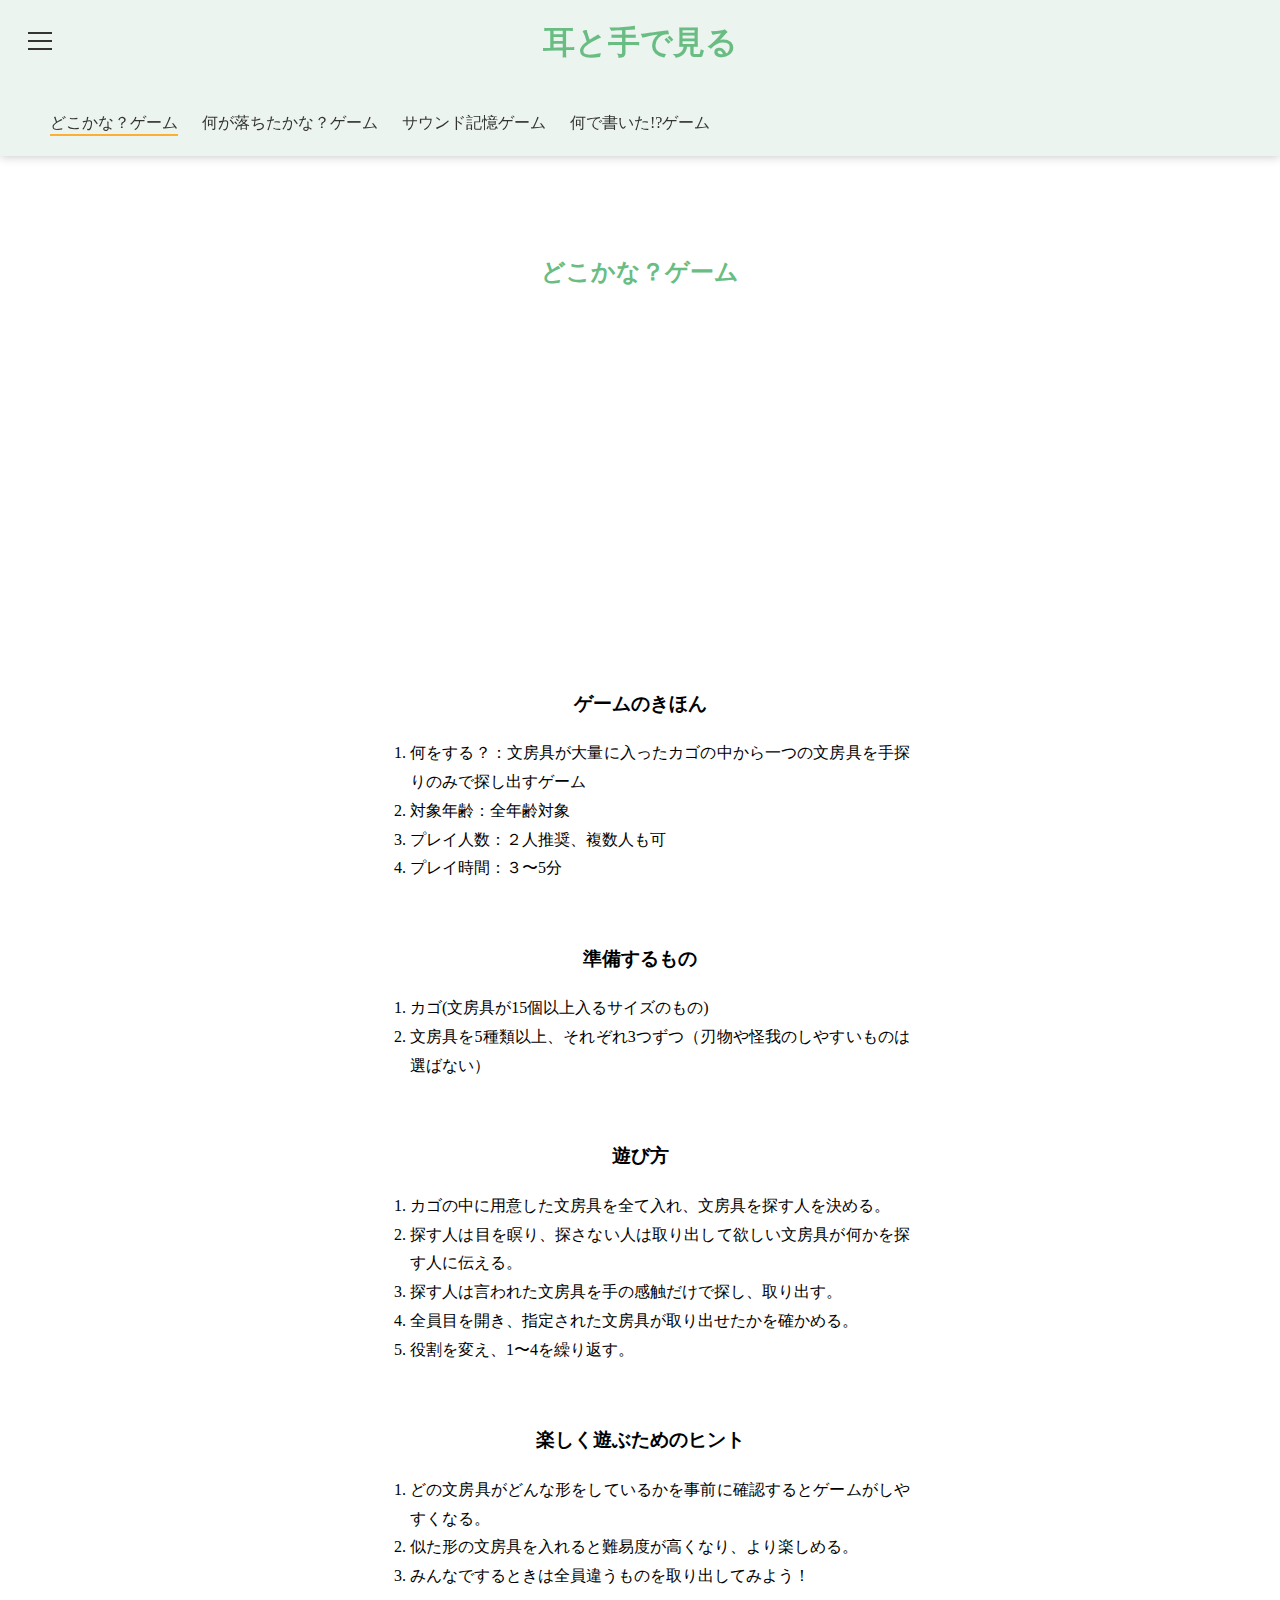
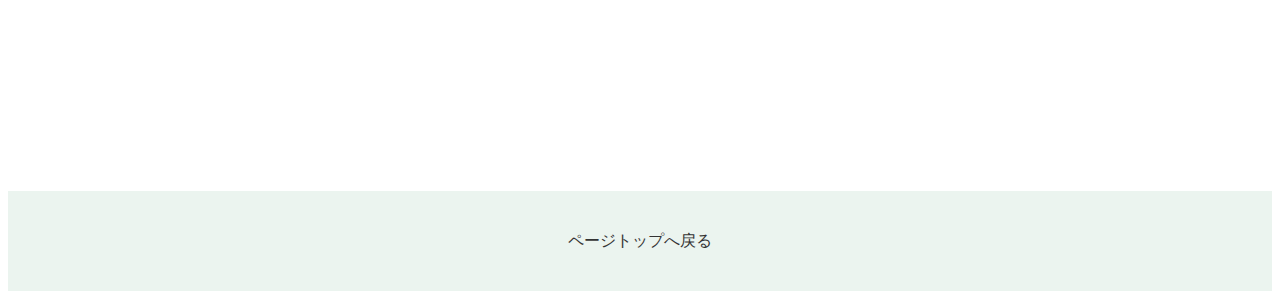
==== game.html @ d455e2dc "Add files via upload" ====
<!DOCTYPE html>
<html lang="ja">
 <head>
     <meta charset="UTF-8">
     <title>耳と手で見る</title>
     <meta name="description" content="手と耳を使った、視覚障害を学ぶツールのデザイン">
     <meta name="viewport" content="width=device-width, initial-scale=1.0">
     <link href="common.css" rel="stylesheet">
     <link rel="stylesheet" href="style.css">
 </head>


 <body class="page">
    <header>
    <h1><a href="index.html">耳と手で見る</a></h1>

    <input type="checkbox" id="navBtn">  
    <label for="navBtn" class="open"><span></span></label>

    <nav>
      <ul>
         <li><a href="index.html">ホーム</a></li>
         <li><a href="game.html">ゲームの紹介</a>
            <ul>
               <li><a href="game.html" class="btn2">どこかな？ゲーム</a></li>
               <li><a href="game2.html" class="btn4">何が落ちたかな？ゲーム</a></li>
               <li><a href="game3.html" class="btn4">サウンド記憶ゲーム</a></li>
               <li><a href="game4.html" class="btn4">何で書いた!?ゲーム</a></li>
             </ul>
         </li>

         <li><a href="result.html">活動の成果</a></li>
      </ul>
   </nav>
   
   <div id="menulist">
      <ul>
         <li><a href="game.html" class="btn2">どこかな？ゲーム</a></li>
         <li><a href="game2.html" class="btn4">何が落ちたかな？ゲーム</a></li>
         <li><a href="game3.html" class="btn4">サウンド記憶ゲーム</a></li>
         <li><a href="game4.html" class="btn4">何で書いた!?ゲーム</a></li>
      </ul>
   </div>
    </header>

    <section class="maintext">
    <!-- どこかなゲームの紹介 -->
    <main>
       <h2 id="game1">どこかな？ゲーム</h2>

       <iframe width="560" height="315" src="https://www.youtube.com/embed/27d-cBH_ncU?si=sVjzHrTDrNC8rzGU" 
       title="YouTube video player" frameborder="0" allow="accelerometer; autoplay; clipboard-write; encrypted-media; gyroscope; picture-in-picture; web-share" 
       referrerpolicy="strict-origin-when-cross-origin" allowfullscreen>
      </iframe>

       <h3>ゲームのきほん</h3>
       <div id="gamelist">
         <ol class="gamelist1">
            <li>何をする？：文房具が大量に入ったカゴの中から一つの文房具を手探りのみで探し出すゲーム</li>
            <li>対象年齢：全年齢対象</li>
            <li>プレイ人数：２人推奨、複数人も可</li>
            <li>プレイ時間：３〜5分</li>
         </ol>

       <h3>準備するもの</h3>
         <ol class="gamelist1">
            <li>カゴ(文房具が15個以上入るサイズのもの)</li>
            <li>文房具を5種類以上、それぞれ3つずつ（刃物や怪我のしやすいものは選ばない）</li>
         </ol>

       <h3>遊び方</h3>
         <ol class="gamelist1">
            <li>カゴの中に用意した文房具を全て入れ、文房具を探す人を決める。</li>
            <li>探す人は目を瞑り、探さない人は取り出して欲しい文房具が何かを探す人に伝える。</li>
            <li>探す人は言われた文房具を手の感触だけで探し、取り出す。</li>
            <li>全員目を開き、指定された文房具が取り出せたかを確かめる。</li>
            <li>役割を変え、1〜4を繰り返す。</li>
         </ol>

       <h3>楽しく遊ぶためのヒント</h3>
         <ol class="gamelist1">
            <li>どの文房具がどんな形をしているかを事前に確認するとゲームがしやすくなる。</li>
            <li>似た形の文房具を入れると難易度が高くなり、より楽しめる。</li>
            <li>みんなでするときは全員違うものを取り出してみよう！</li>
         </ol>
        </div>

        
    </main>
   </section>



   <footer>
      <div><a href="#">ページトップへ戻る</a></div>
   </footer>

 </body>
</html>
---- style.css ----
@charset "UTF-8";

body{
    /* background-color: #EBF4EF; */
    background-color: #FFFFFF;
    font-size: 100%;
}

a{
    color: #333333;
    text-decoration: none;
}



/* ヘッダー */
header{
    position: fixed;
    width: 100%;
    top: 0;
    left: 0;
    background-color: #EBF4EF;
    box-shadow: 0px 0px 10px 0px rgba(0, 0, 0, 0.25);
}



/* フッター */
footer{
    width: 100%;
    height: 100px;
    background-color: #EBF4EF;
    margin-top: 200px;
}

footer div{
    margin: 0%;
    color: #333333;
    line-height: 100px;
    text-align: center;
}


/* タイトル、見出しの設定*/
main{
    margin-top: 200px;
    line-height: 1.8;
}

.home main {
    margin-top: 100px;
}

main p{
    line-height: 2.0;
    text-align: justify; 
}

h1,h1 a{
    color: #69BD83;
    font-family:"游ゴシック",sans-serif;
    text-align: center;
}

h2 {
    color: #69BD83;
    font-family:"游ゴシック",sans-serif;
    text-align: center;
    padding-top: 150px; /* headerの高さ */
    margin-top: -100px;
}

h3{
    padding-top: 40px;
    text-align: center;
}

/* .wrapper{ */
    /* width: 550px;
    margin: 0 auto;
} */

.maintext{
    padding: 0px 40px;
}

/* ゲームの写真 */
.game-video{
    width: 550px;
    margin: 0 auto;
    display: flex;
    justify-content: center;
}

.game-video img{
    width: 45%;
    gap: 1em;
}




/* ホームページの紹介文 */
#introduction{
    text-align: center; 
}
.introduction1{
    text-align: left; margin-left: auto; margin-right: auto; max-width: 550px;
    text-align: justify;
}



/* ゲームページの本文 */
#gamelist{
    text-align: center; 
}
.gamelist1{
    text-align: left; margin-left: auto; margin-right: auto; max-width: 500px;
    text-align: justify;
}


/* 活動の成果のページの本文 */
#resulttext{
    text-align: center; 
}
.resulttext1{
    text-align: left; margin-left: auto; margin-right: auto; max-width: 550px;
    text-align: justify;
}



/* 動画 */
iframe{
    max-width: 100%;
    margin: auto;
    display: block;
}



/* 画像 */
img{
    max-width: 100%;
    margin: auto;
    display: block;
}



/* メニューバー機能 */
ul{
    overflow: hidden;
    list-style: none;
    margin: 0 auto;
    z-index: 20;
}

ul li{
    display: inline-block;
    padding: 26px 10px 20px 10px;
}

.btn4{
    text-transform: uppercase;
    text-align: center;
    position: relative;
    text-decoration: none;
    display: inline-block;
}

.btn4::before{
    content: '';
    position: absolute;
    bottom: -2px;
    left: 0%;
    width:100%;
    height: 2px;
    background: #F79428;
    display: block;
    transform-origin: right top;
    transform: scale(0, 1);
    transition: transform 0.4s cubic-bezier(1, 0, 0, 1)
}

.btn4:hover::before{
    transform-origin: left top;
    transform: scale(1, 1)
}

.btn2{
    text-transform: uppercase;
    text-align: center;
    position: relative;
    text-decoration: none;
    display:inline-block;
    border-bottom: 2px solid #FBB034;
}



/* 各ページに表示するメニューバー */
nav ul {
    list-style: none;
    padding-top: 3rem;
    padding-bottom: 1rem;
    /* text-align: center; */
}
  
nav ul li {
    display: block;
    margin: 0 10px;
    padding: 10px 0;
}

nav ul li ul{
    padding: 1rem;
}
  
nav ul li a {
    text-decoration: none;
    font-weight: bold;
    color: #FFFFFF;
}



/* ハンバーガーメニュー */
#wrap {
    display: flex;
    flex-direction: column;
    min-height: 100vh;
    overflow: hidden;
}

nav {
    /* display: none; */
    height: 100vh;
    width: 300px;
    position: absolute;
    top: 0;
    left:-300px;
    z-index: 50;
    background-color: rgba(0, 85, 46,.90);
    transition: transform .5s;
}
  
#navBtn:checked ~ nav {
    display: block;
    transform: translateX(300px);
}

#navBtn {
    display: none;
}
  
.open {
    cursor: pointer;
    position: absolute;
    top: 22px;
    left: 10px;
    display: block;
    z-index: 100;
    width: 60px;
    height: 40px;
    border-radius: 2px;
}



/*ハンバーガーボタン*/
.open::before,
.open::after {
  content: "";
}

.open span,
.open::before,
.open::after {
  content: "";
  position: absolute;
  top: 18px;
  left: 30%;
  width: 40%;
  border-bottom: 2px solid #333;
  transition: transform .5s;
}

.open::before {
  transform: translateY(-8px);
}

.open::after {
  transform: translateY(8px);
}



/*ハンバーガーボタンを閉じる*/
/* #navBtn:checked + .open {
  background: #555;
} */

#navBtn:checked + .open span {
  transform: scaleX(0);
}

#navBtn:checked + .open::before {
  transform: rotate(45deg);
}

#navBtn:checked + .open::after {
  transform: rotate(-45deg);
}



/* レスポンジブ対応 */
@media all and (max-width: 730px){
    #menulist{
        display:none;
    }


    

}
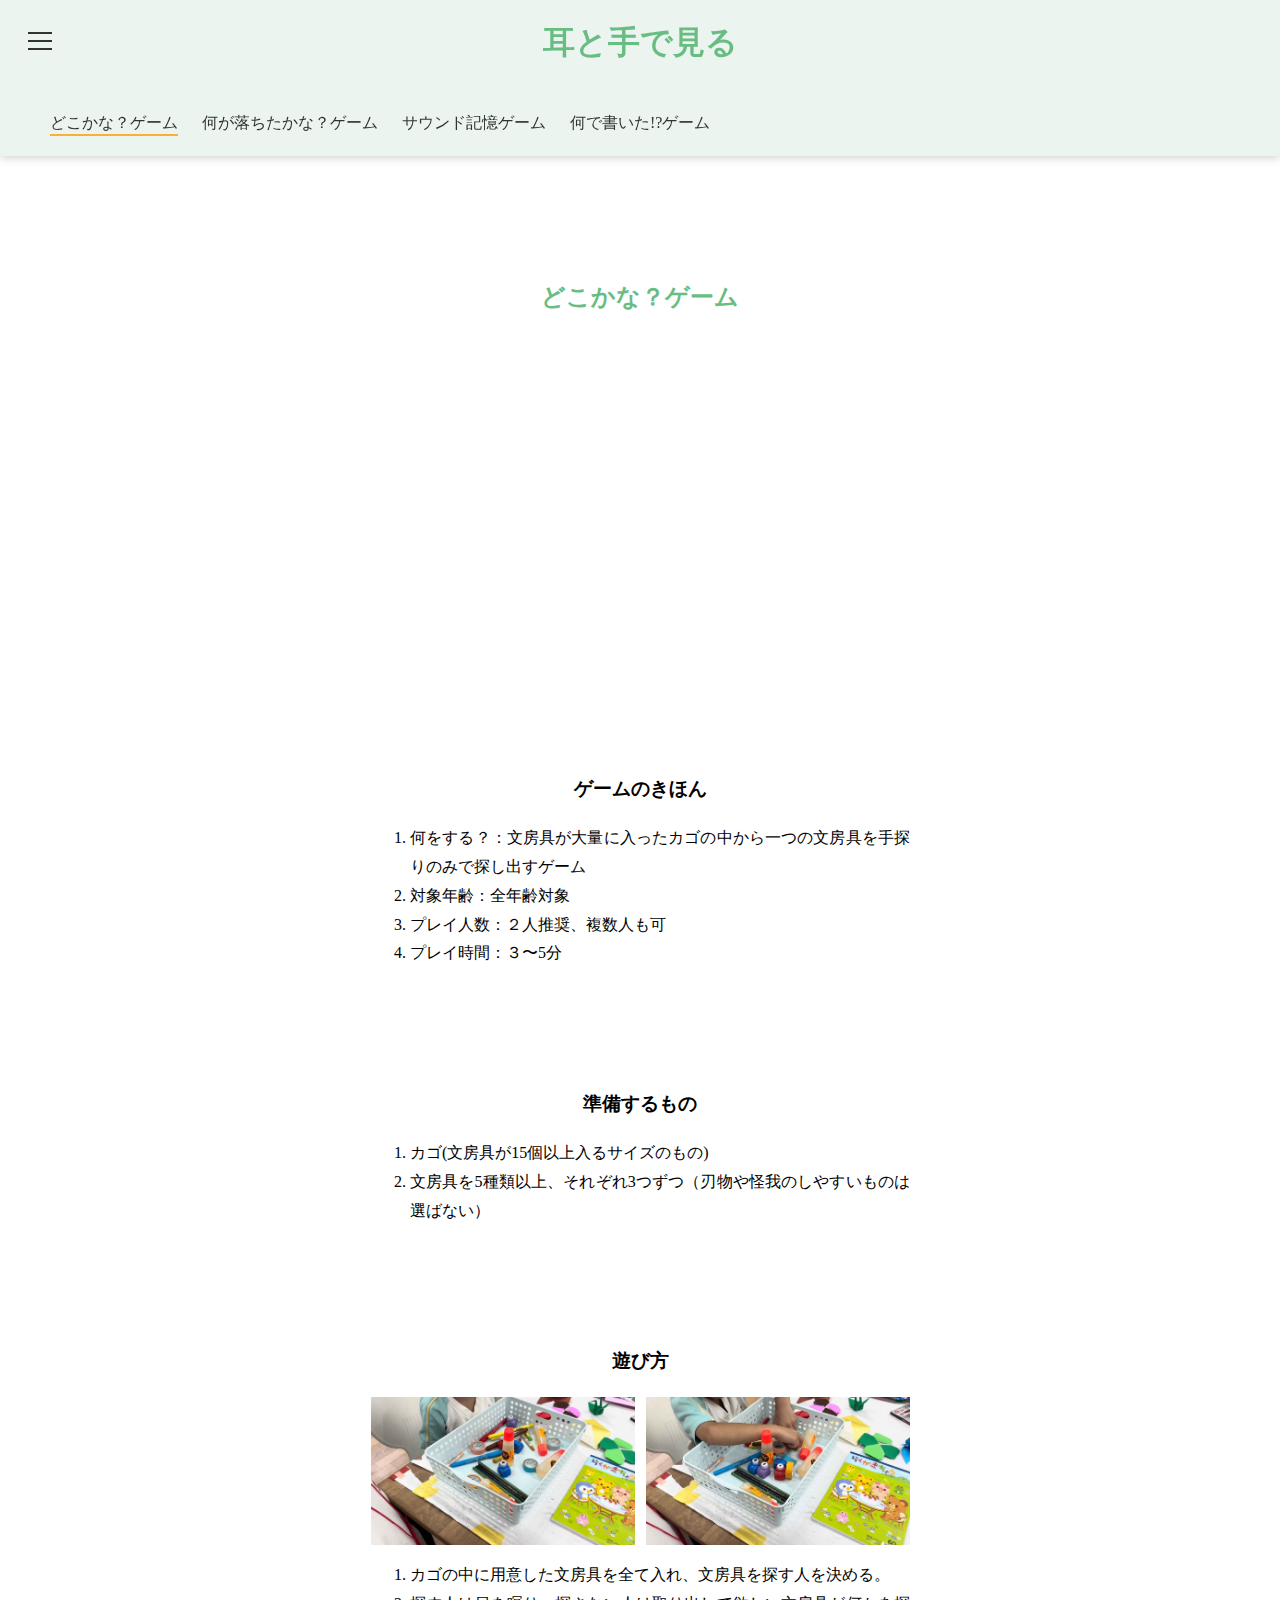
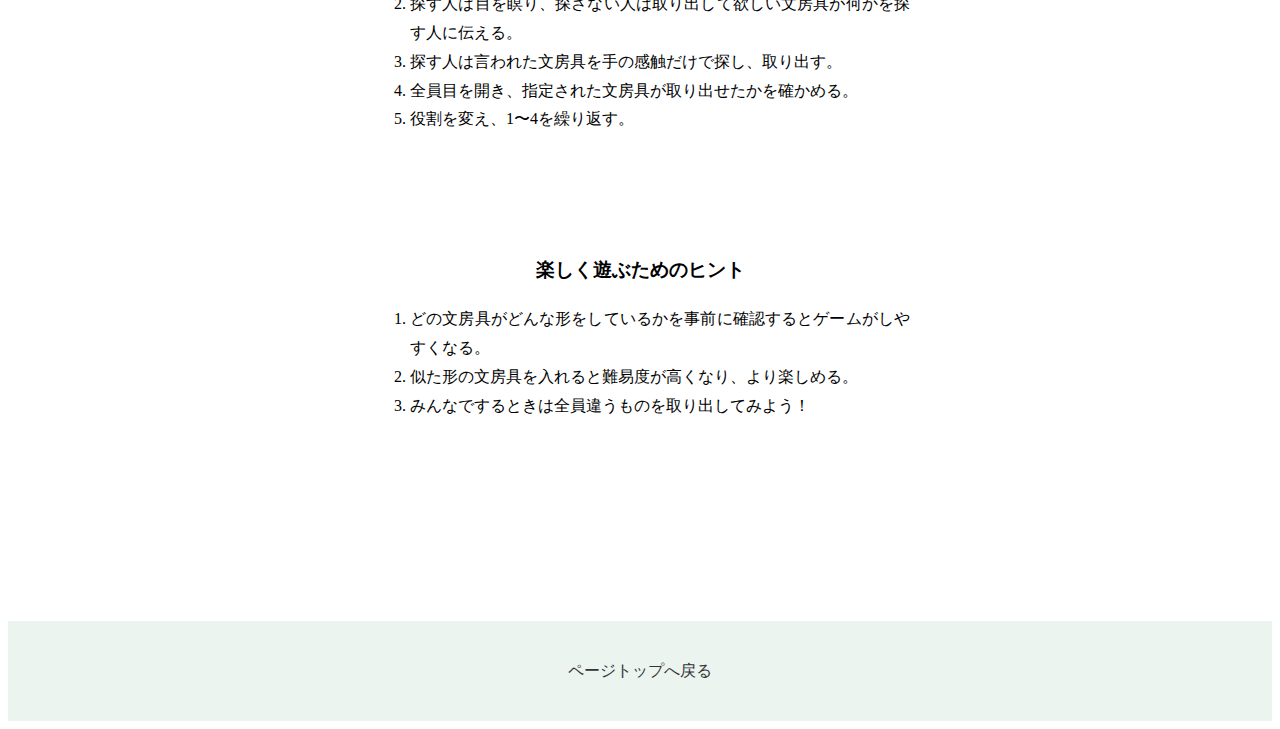
==== commit b0c073be: "Add files via upload" ====
--- a/game.html
+++ b/game.html
@@ -69,6 +69,11 @@
          </ol>
 
        <h3>遊び方</h3>
+       <div class="game-video">
+         <img src="image/game1_1.JPG" alt="手と耳を使ったゲームで子供たちが遊んでいる様子">
+         <img src="image/game1_2.JPG" alt="手と耳を使ったゲームで子供たちが遊んでいる様子">
+      </div>
+
          <ol class="gamelist1">
             <li>カゴの中に用意した文房具を全て入れ、文房具を探す人を決める。</li>
             <li>探す人は目を瞑り、探さない人は取り出して欲しい文房具が何かを探す人に伝える。</li>
--- a/style.css
+++ b/style.css
@@ -66,12 +66,12 @@
     color: #69BD83;
     font-family:"游ゴシック",sans-serif;
     text-align: center;
-    padding-top: 150px; /* headerの高さ */
+    padding-top: 175px; /* headerの高さ */
     margin-top: -100px;
 }
 
 h3{
-    padding-top: 40px;
+    padding-top: 100px;
     text-align: center;
 }
 
@@ -93,7 +93,7 @@
 }
 
 .game-video img{
-    width: 45%;
+    width: 48%;
     gap: 1em;
 }
 
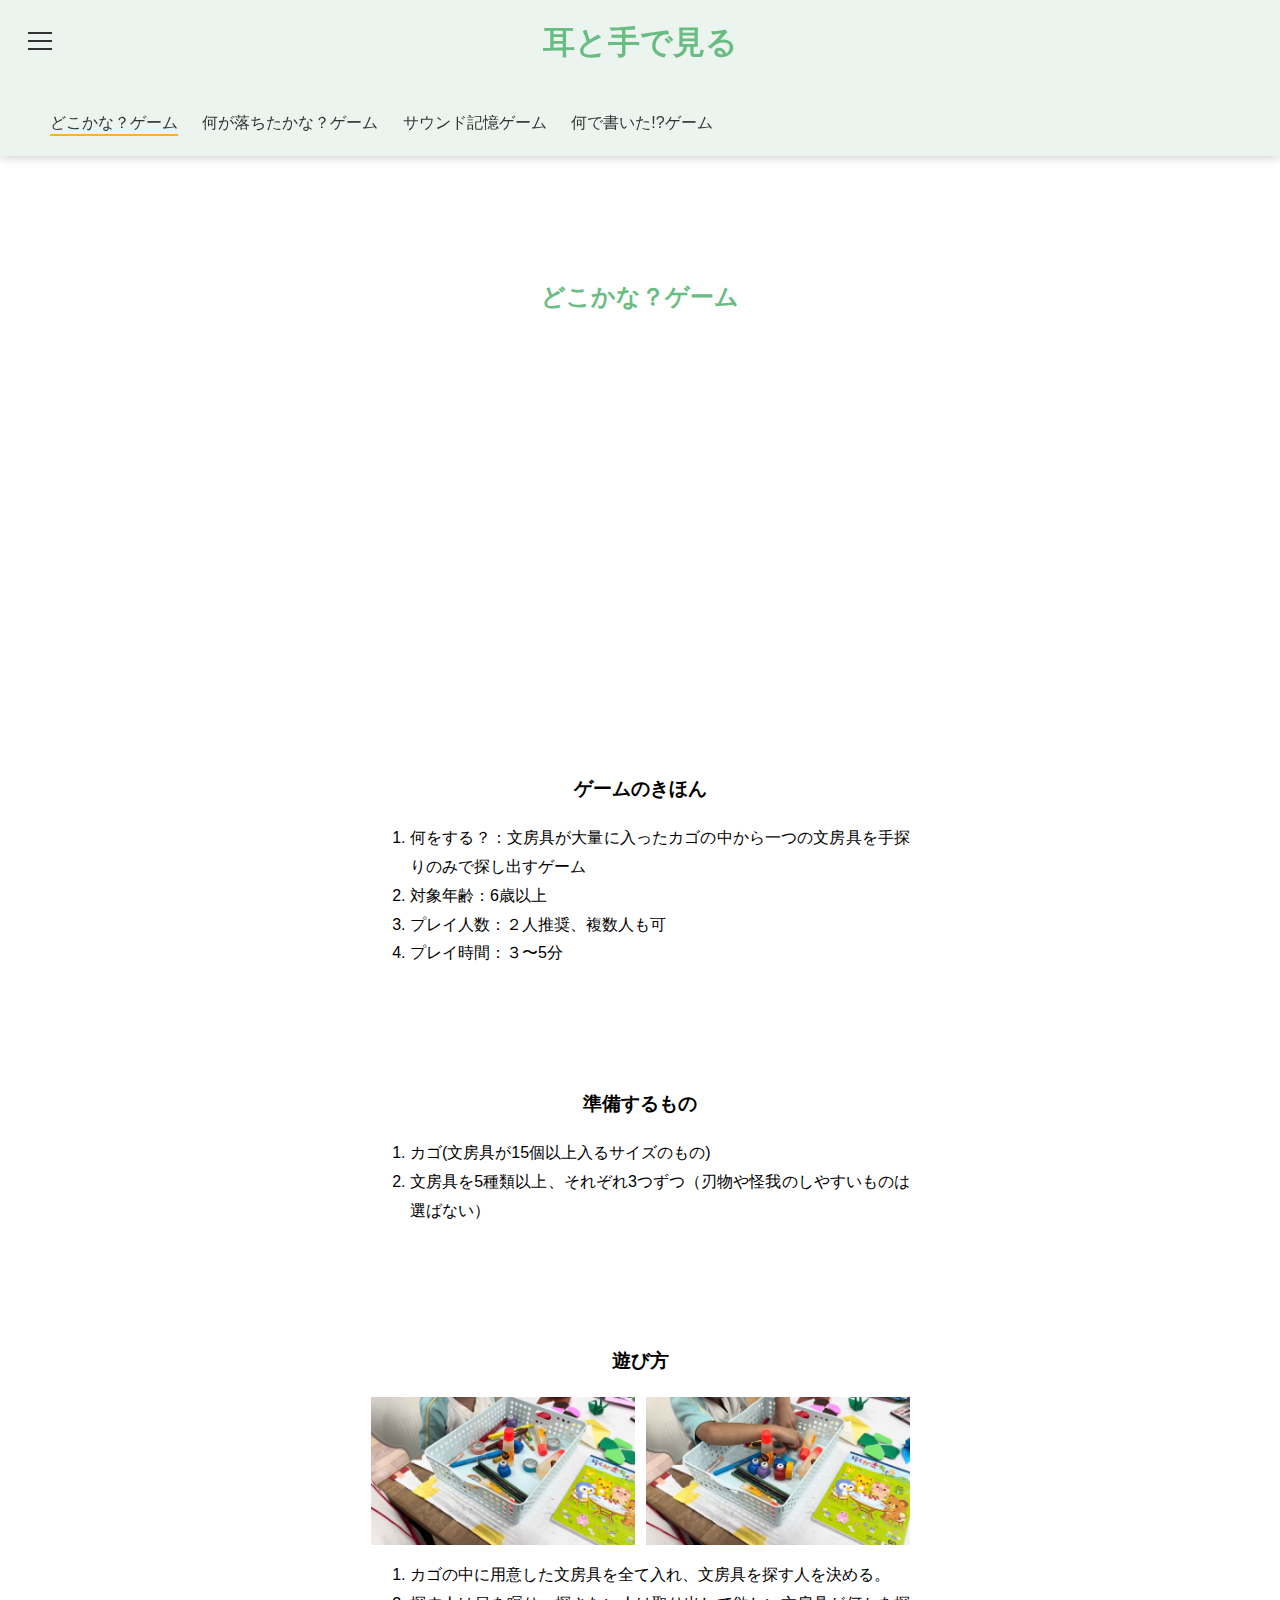
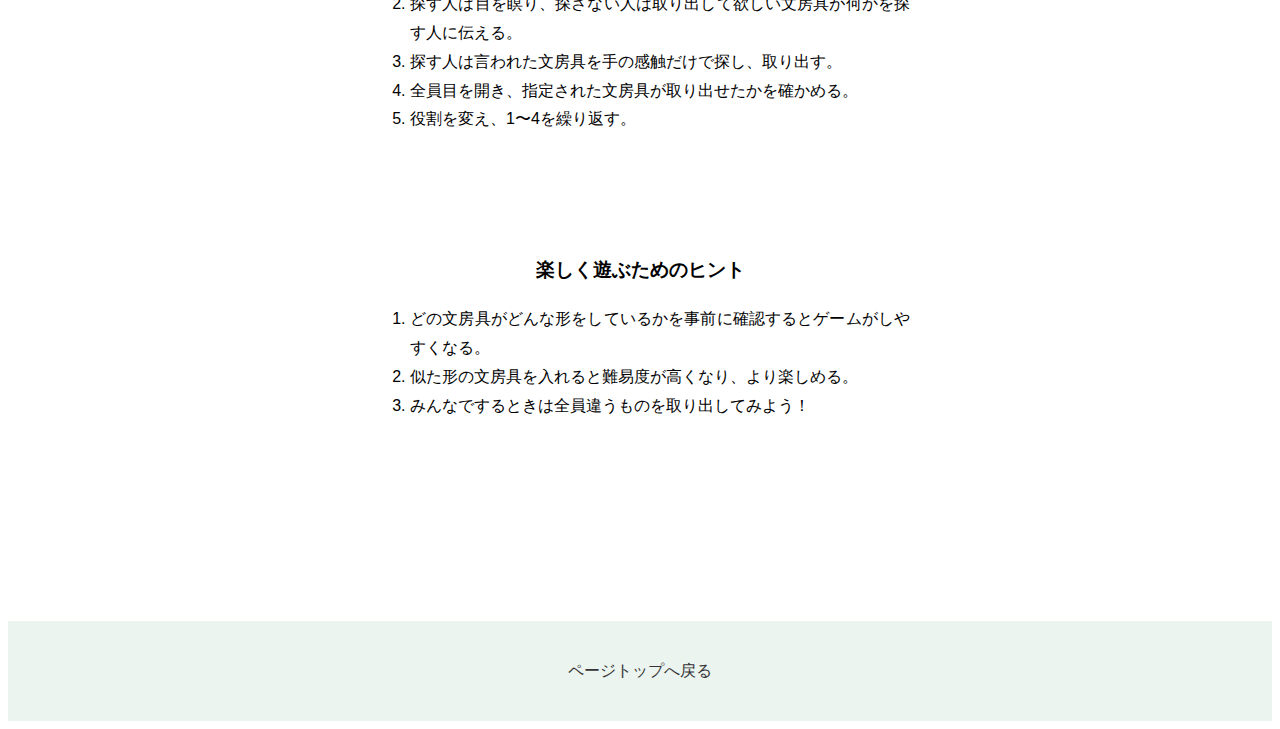
==== commit 15e6d551: "Add files via upload" ====
--- a/game.html
+++ b/game.html
@@ -28,8 +28,14 @@
                <li><a href="game4.html" class="btn4">何で書いた!?ゲーム</a></li>
              </ul>
          </li>
-
-         <li><a href="result.html">活動の成果</a></li>
+         <li><a href="result.html">活動の成果</a>
+            <ul>
+               <li><a href="#result1" class="btn4">子供達の「気持ち」</a></li>
+               <li><a href="#result2" class="btn4">楽しく学べる環境づくり</a></li>
+               <li><a href="#result3" class="btn4">視覚障害の正しい理解</a></li>
+               <li><a href="#result4" class="btn4">これからの視覚障害体験</a></li>
+             </ul>
+         </li>
       </ul>
    </nav>
    
@@ -48,16 +54,17 @@
     <main>
        <h2 id="game1">どこかな？ゲーム</h2>
 
-       <iframe width="560" height="315" src="https://www.youtube.com/embed/27d-cBH_ncU?si=sVjzHrTDrNC8rzGU" 
-       title="YouTube video player" frameborder="0" allow="accelerometer; autoplay; clipboard-write; encrypted-media; gyroscope; picture-in-picture; web-share" 
+       <iframe width="560" height="315" src="https://www.youtube.com/embed/EgqOCywmiy0?si=CezkjdhmnAAqWgKV" 
+       title="YouTube video player" frameborder="0" 
+       allow="accelerometer; autoplay; clipboard-write; encrypted-media; gyroscope; picture-in-picture; web-share" 
        referrerpolicy="strict-origin-when-cross-origin" allowfullscreen>
-      </iframe>
+       </iframe>
 
        <h3>ゲームのきほん</h3>
        <div id="gamelist">
          <ol class="gamelist1">
             <li>何をする？：文房具が大量に入ったカゴの中から一つの文房具を手探りのみで探し出すゲーム</li>
-            <li>対象年齢：全年齢対象</li>
+            <li>対象年齢：6歳以上</li>
             <li>プレイ人数：２人推奨、複数人も可</li>
             <li>プレイ時間：３〜5分</li>
          </ol>
--- a/style.css
+++ b/style.css
@@ -3,6 +3,7 @@
 body{
     /* background-color: #EBF4EF; */
     background-color: #FFFFFF;
+    font-family:"ヒラギノ丸ゴシック Pro",sans-serif;
     font-size: 100%;
 }
 
@@ -58,13 +59,13 @@
 
 h1,h1 a{
     color: #69BD83;
-    font-family:"游ゴシック",sans-serif;
+    /* font-family:"游ゴシック",sans-serif; */
     text-align: center;
 }
 
 h2 {
     color: #69BD83;
-    font-family:"游ゴシック",sans-serif;
+    /* font-family:"游ゴシック",sans-serif; */
     text-align: center;
     padding-top: 175px; /* headerの高さ */
     margin-top: -100px;
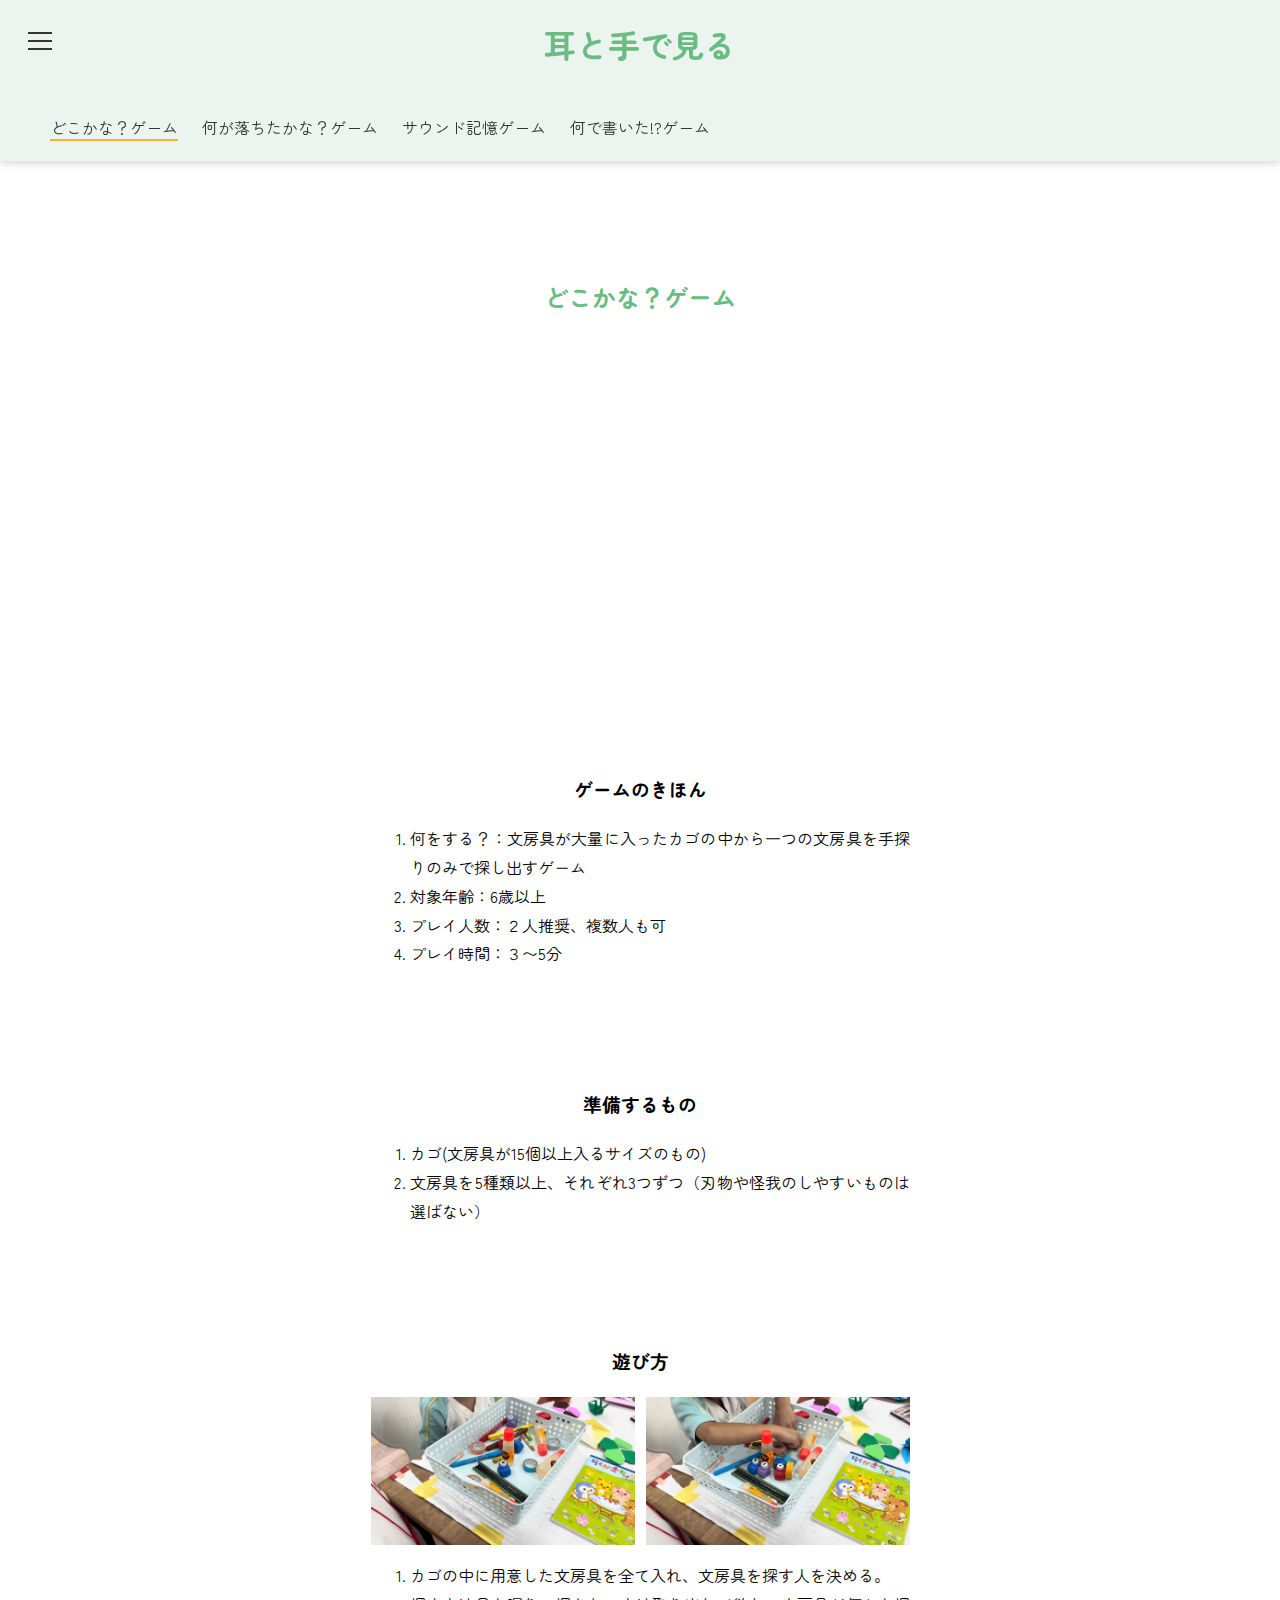
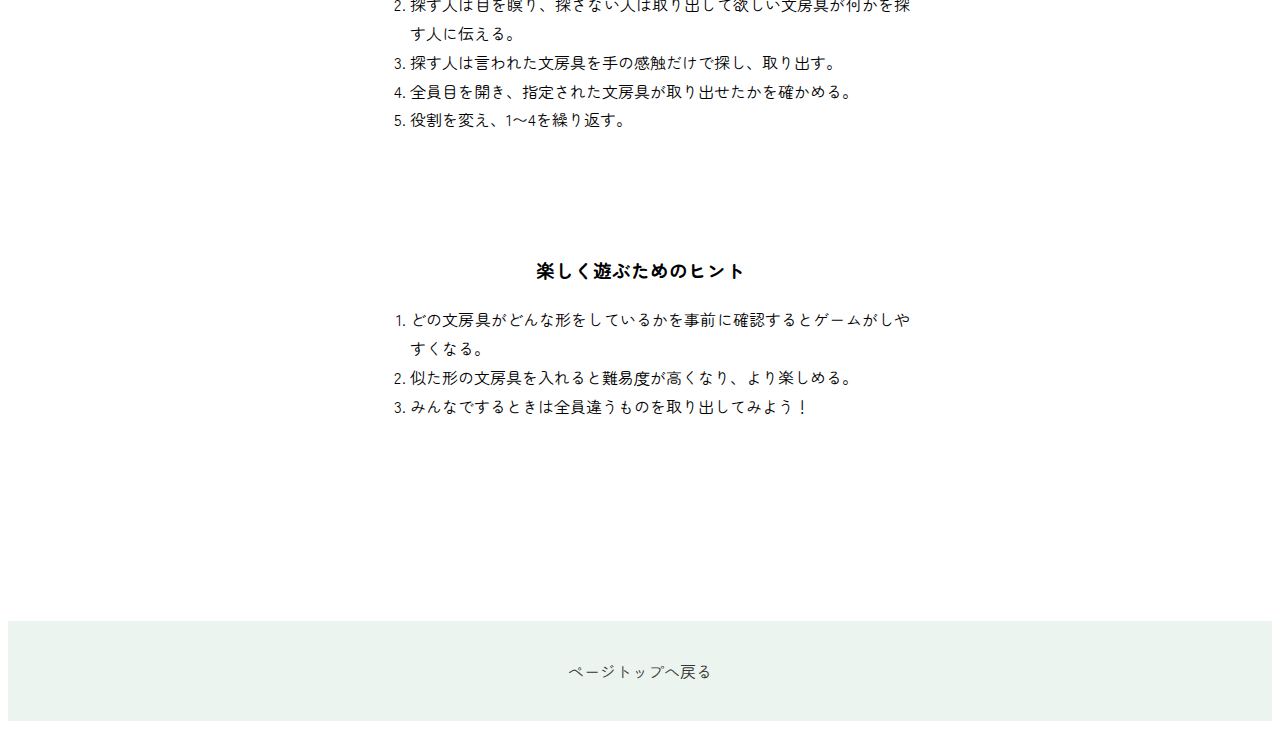
==== commit bee68da0: "Add files via upload" ====
--- a/game.html
+++ b/game.html
@@ -5,6 +5,11 @@
      <title>耳と手で見る</title>
      <meta name="description" content="手と耳を使った、視覚障害を学ぶツールのデザイン">
      <meta name="viewport" content="width=device-width, initial-scale=1.0">
+     <!-- フォント -->
+     <link rel="preconnect" href="https://fonts.googleapis.com">
+     <link rel="preconnect" href="https://fonts.gstatic.com" crossorigin>
+     <link href="https://fonts.googleapis.com/css2?family=Kosugi+Maru&family=Noto+Sans+JP:wght@100..900&family=Zen+Maru+Gothic&display=swap" rel="stylesheet">
+
      <link href="common.css" rel="stylesheet">
      <link rel="stylesheet" href="style.css">
  </head>
@@ -19,8 +24,8 @@
 
     <nav>
       <ul>
-         <li><a href="index.html">ホーム</a></li>
-         <li><a href="game.html">ゲームの紹介</a>
+         <li><a href="index.html" class="btn4">ホーム</a></li>
+         <li><a href="game.html" class="btn4">ゲームの紹介</a>
             <ul>
                <li><a href="game.html" class="btn2">どこかな？ゲーム</a></li>
                <li><a href="game2.html" class="btn4">何が落ちたかな？ゲーム</a></li>
@@ -28,14 +33,7 @@
                <li><a href="game4.html" class="btn4">何で書いた!?ゲーム</a></li>
              </ul>
          </li>
-         <li><a href="result.html">活動の成果</a>
-            <ul>
-               <li><a href="#result1" class="btn4">子供達の「気持ち」</a></li>
-               <li><a href="#result2" class="btn4">楽しく学べる環境づくり</a></li>
-               <li><a href="#result3" class="btn4">視覚障害の正しい理解</a></li>
-               <li><a href="#result4" class="btn4">これからの視覚障害体験</a></li>
-             </ul>
-         </li>
+         <li><a href="result.html" class="btn4">活動の成果</a></li>
       </ul>
    </nav>
    
--- a/style.css
+++ b/style.css
@@ -1,10 +1,12 @@
 @charset "UTF-8";
 
 body{
-    /* background-color: #EBF4EF; */
     background-color: #FFFFFF;
-    font-family:"ヒラギノ丸ゴシック Pro",sans-serif;
     font-size: 100%;
+    /* フォント */
+    font-family: "Zen Maru Gothic", serif;
+    font-weight: 400;
+    font-style: normal;
 }
 
 a{
@@ -319,7 +321,7 @@
 
 
 /* レスポンジブ対応 */
-@media all and (max-width: 730px){
+@media all and (max-width: 960px){
     #menulist{
         display:none;
     }
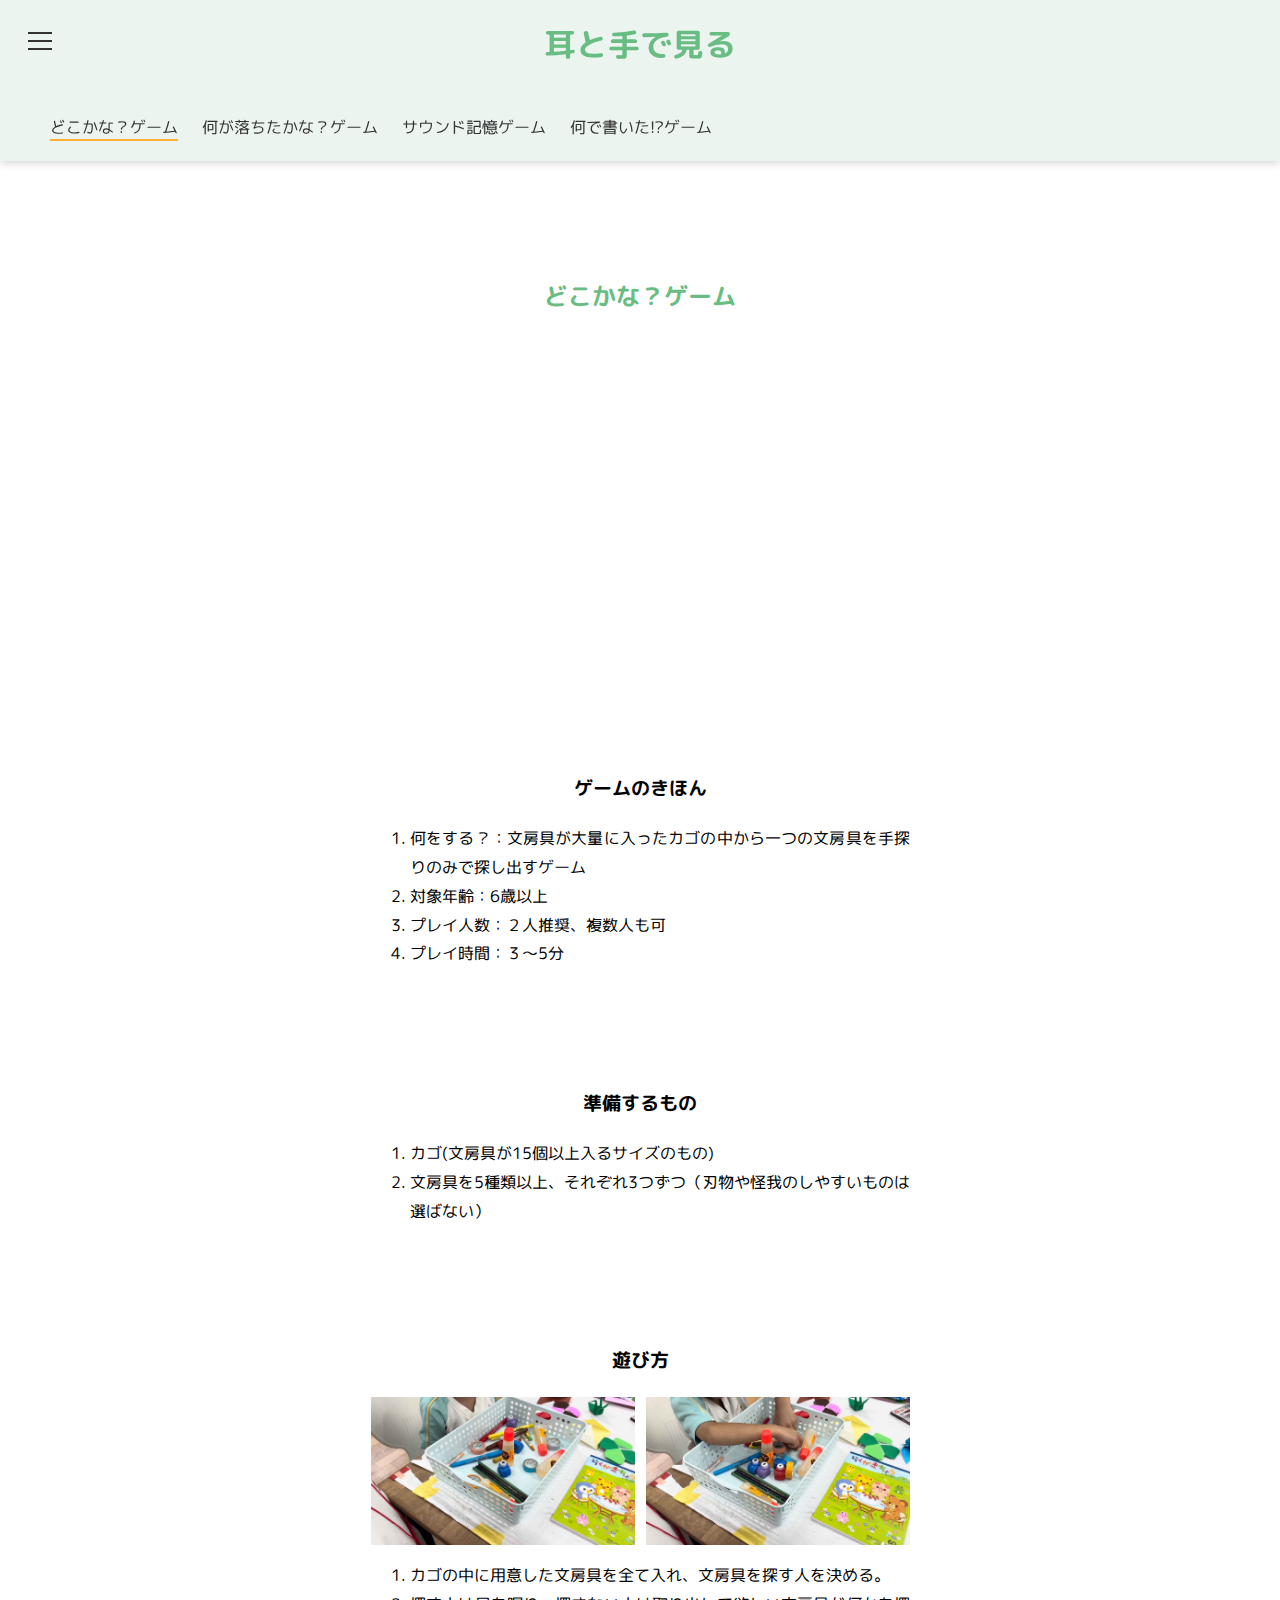
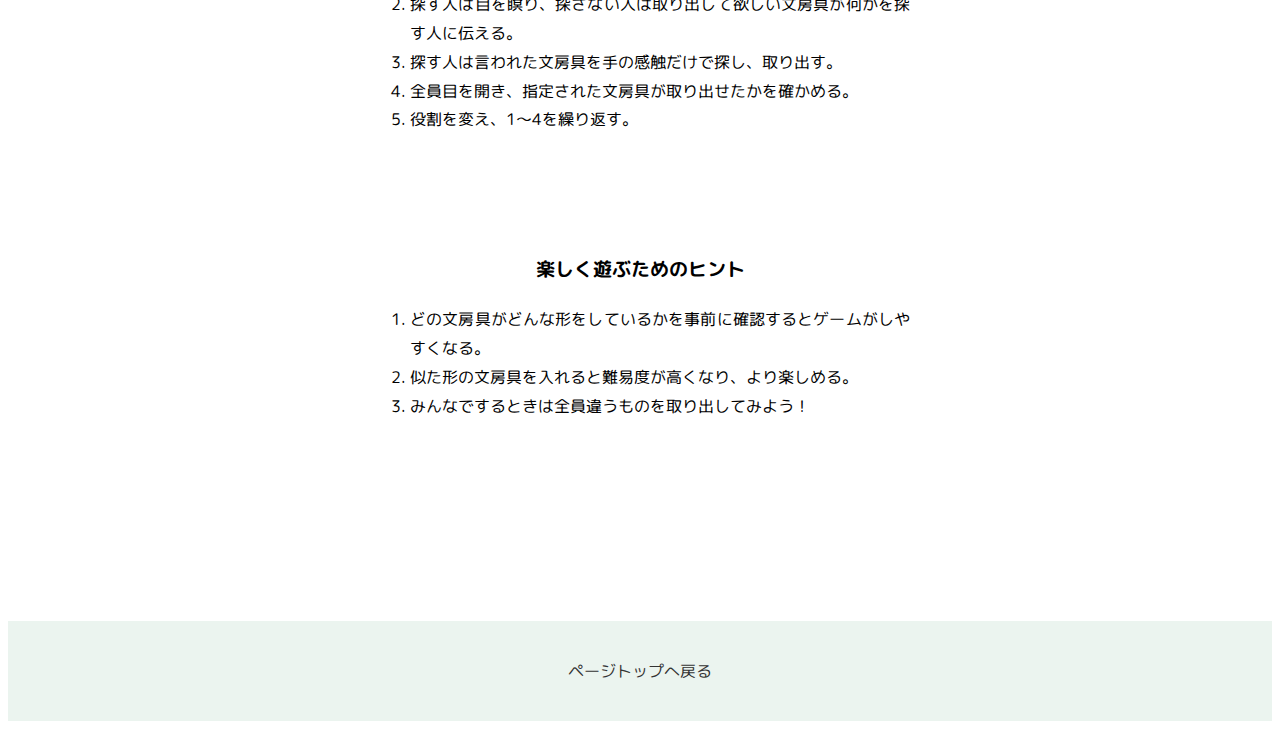
==== commit d9f02b3c: "Add files via upload" ====
--- a/game.html
+++ b/game.html
@@ -1,18 +1,19 @@
 <!DOCTYPE html>
 <html lang="ja">
- <head>
-     <meta charset="UTF-8">
-     <title>耳と手で見る</title>
-     <meta name="description" content="手と耳を使った、視覚障害を学ぶツールのデザイン">
-     <meta name="viewport" content="width=device-width, initial-scale=1.0">
-     <!-- フォント -->
+   <head>
+      <meta charset="UTF-8">
+      <title>耳と手で見る</title>
+      <meta name="description" content="手と耳を使った、視覚障害を学ぶツールのデザイン">
+      <meta name="viewport" content="width=device-width, initial-scale=1.0">
+     <!-- Webフォント -->
      <link rel="preconnect" href="https://fonts.googleapis.com">
      <link rel="preconnect" href="https://fonts.gstatic.com" crossorigin>
-     <link href="https://fonts.googleapis.com/css2?family=Kosugi+Maru&family=Noto+Sans+JP:wght@100..900&family=Zen+Maru+Gothic&display=swap" rel="stylesheet">
-
-     <link href="common.css" rel="stylesheet">
-     <link rel="stylesheet" href="style.css">
- </head>
+     <link href="https://fonts.googleapis.com/css2?family=Kosugi+Maru&family=M+PLUS+Rounded+1c&family=Noto+Sans+JP:wght@100..900&family=Zen+Maru+Gothic&display=swap" rel="stylesheet">
+ 
+      
+      <link href="common.css" rel="stylesheet">
+      <link rel="stylesheet" href="style.css">
+  </head>
 
 
  <body class="page">
--- a/style.css
+++ b/style.css
@@ -4,9 +4,9 @@
     background-color: #FFFFFF;
     font-size: 100%;
     /* フォント */
-    font-family: "Zen Maru Gothic", serif;
-    font-weight: 400;
-    font-style: normal;
+        font-family: "M PLUS Rounded 1c", sans-serif;
+        font-weight: 400;
+        font-style: normal;
 }
 
 a{
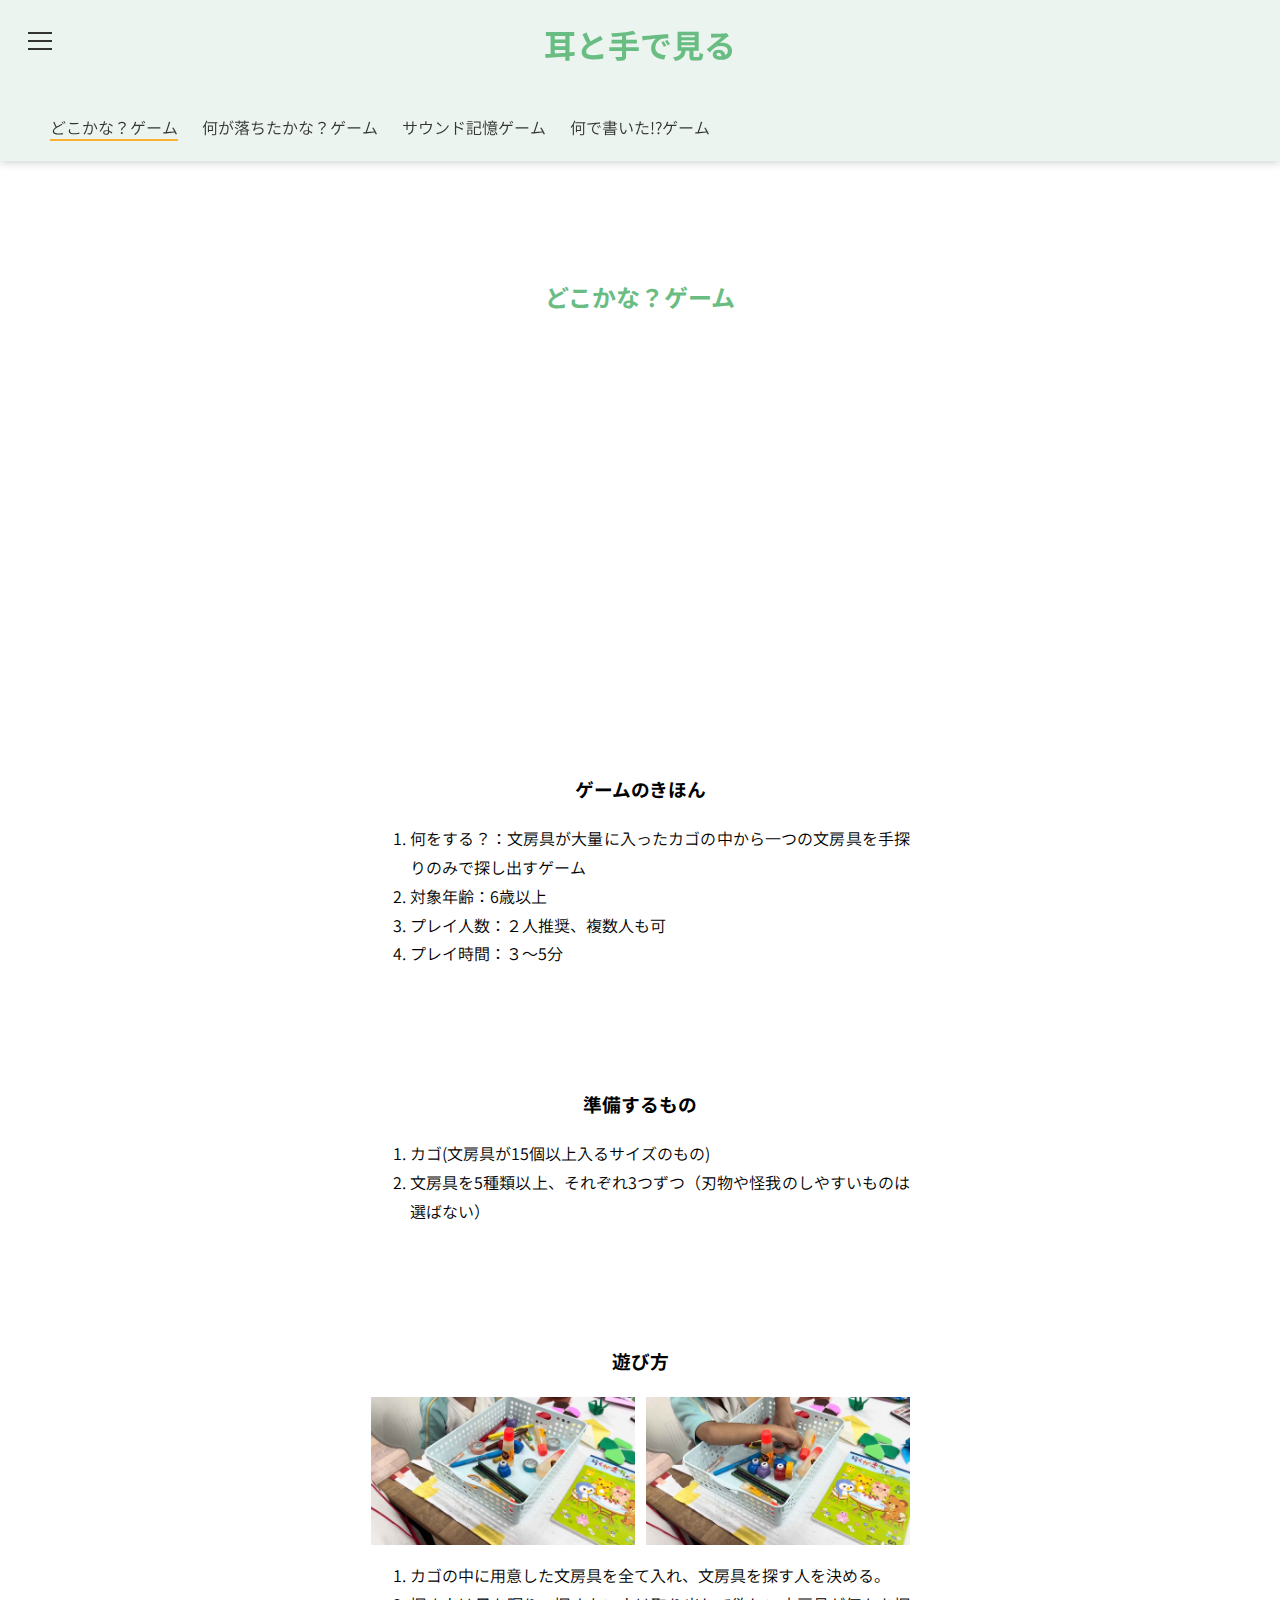
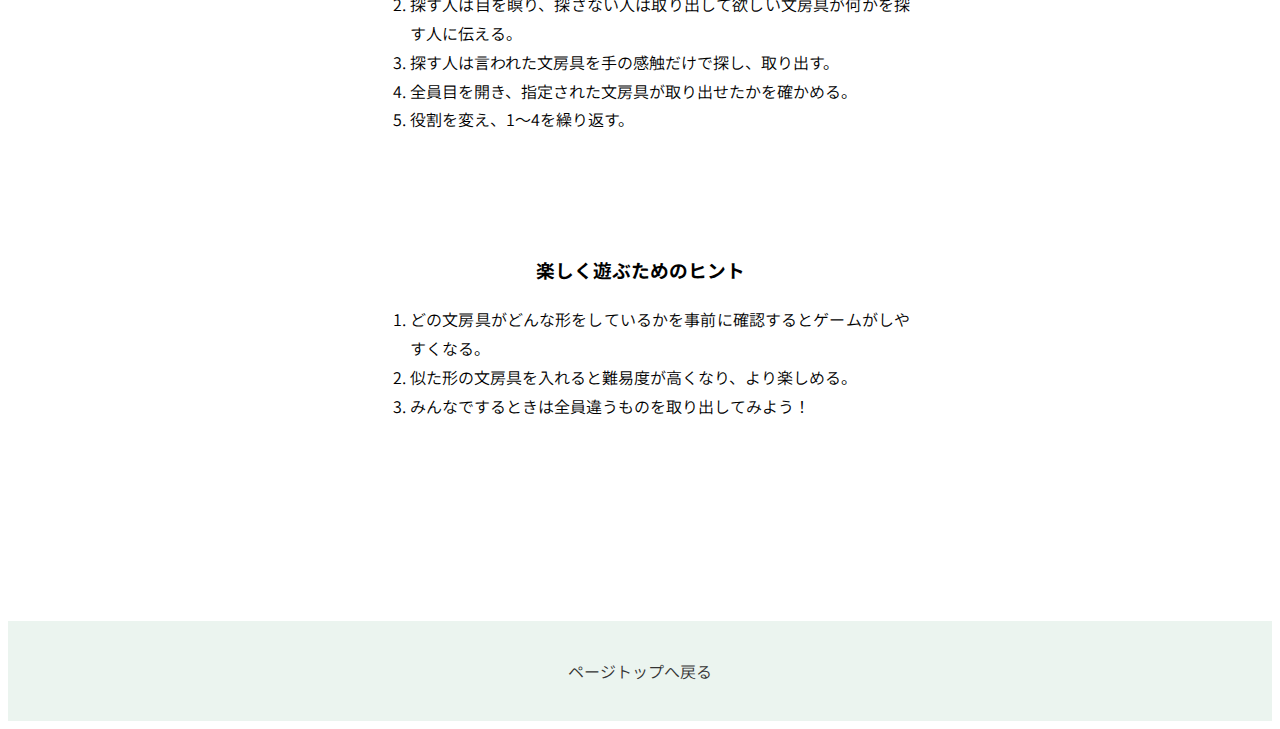
==== commit c4267337: "Add files via upload" ====
--- a/game.html
+++ b/game.html
@@ -13,6 +13,8 @@
       
       <link href="common.css" rel="stylesheet">
       <link rel="stylesheet" href="style.css">
+
+      
   </head>
 
 
@@ -53,7 +55,7 @@
     <main>
        <h2 id="game1">どこかな？ゲーム</h2>
 
-       <iframe width="560" height="315" src="https://www.youtube.com/embed/EgqOCywmiy0?si=CezkjdhmnAAqWgKV" 
+       <iframe width="560" height="315" src="https://www.youtube.com/embed/RjBzHpfv9CU?si=LJwOnecBqAdyvJPu" 
        title="YouTube video player" frameborder="0" 
        allow="accelerometer; autoplay; clipboard-write; encrypted-media; gyroscope; picture-in-picture; web-share" 
        referrerpolicy="strict-origin-when-cross-origin" allowfullscreen>
--- a/style.css
+++ b/style.css
@@ -4,9 +4,13 @@
     background-color: #FFFFFF;
     font-size: 100%;
     /* フォント */
-        font-family: "M PLUS Rounded 1c", sans-serif;
-        font-weight: 400;
+        font-family: "Noto Sans JP", serif;
+        font-optical-sizing: auto;
+        font-weight: 350;
         font-style: normal;
+        /* <uniquifier>: Use a unique and descriptive class name
+        <weight>: Use a value from 100 to 900 */
+
 }
 
 a{
